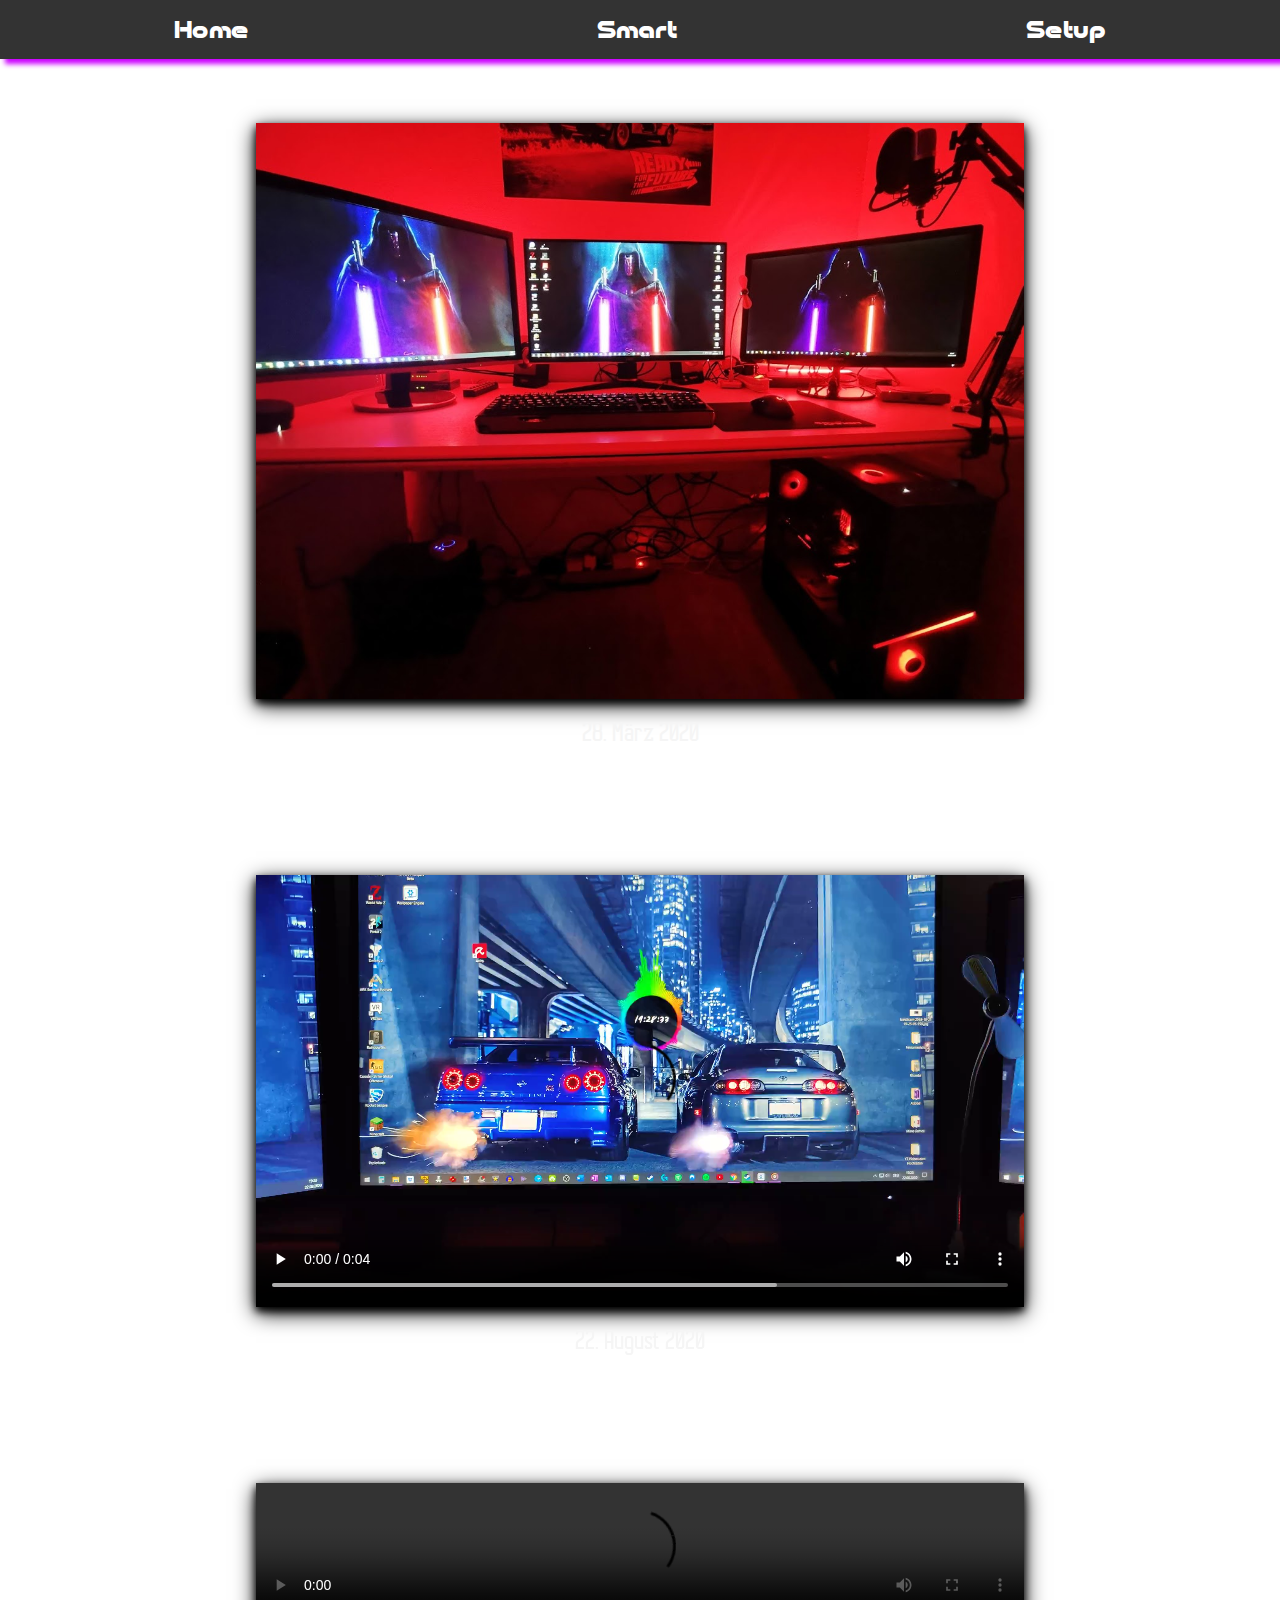
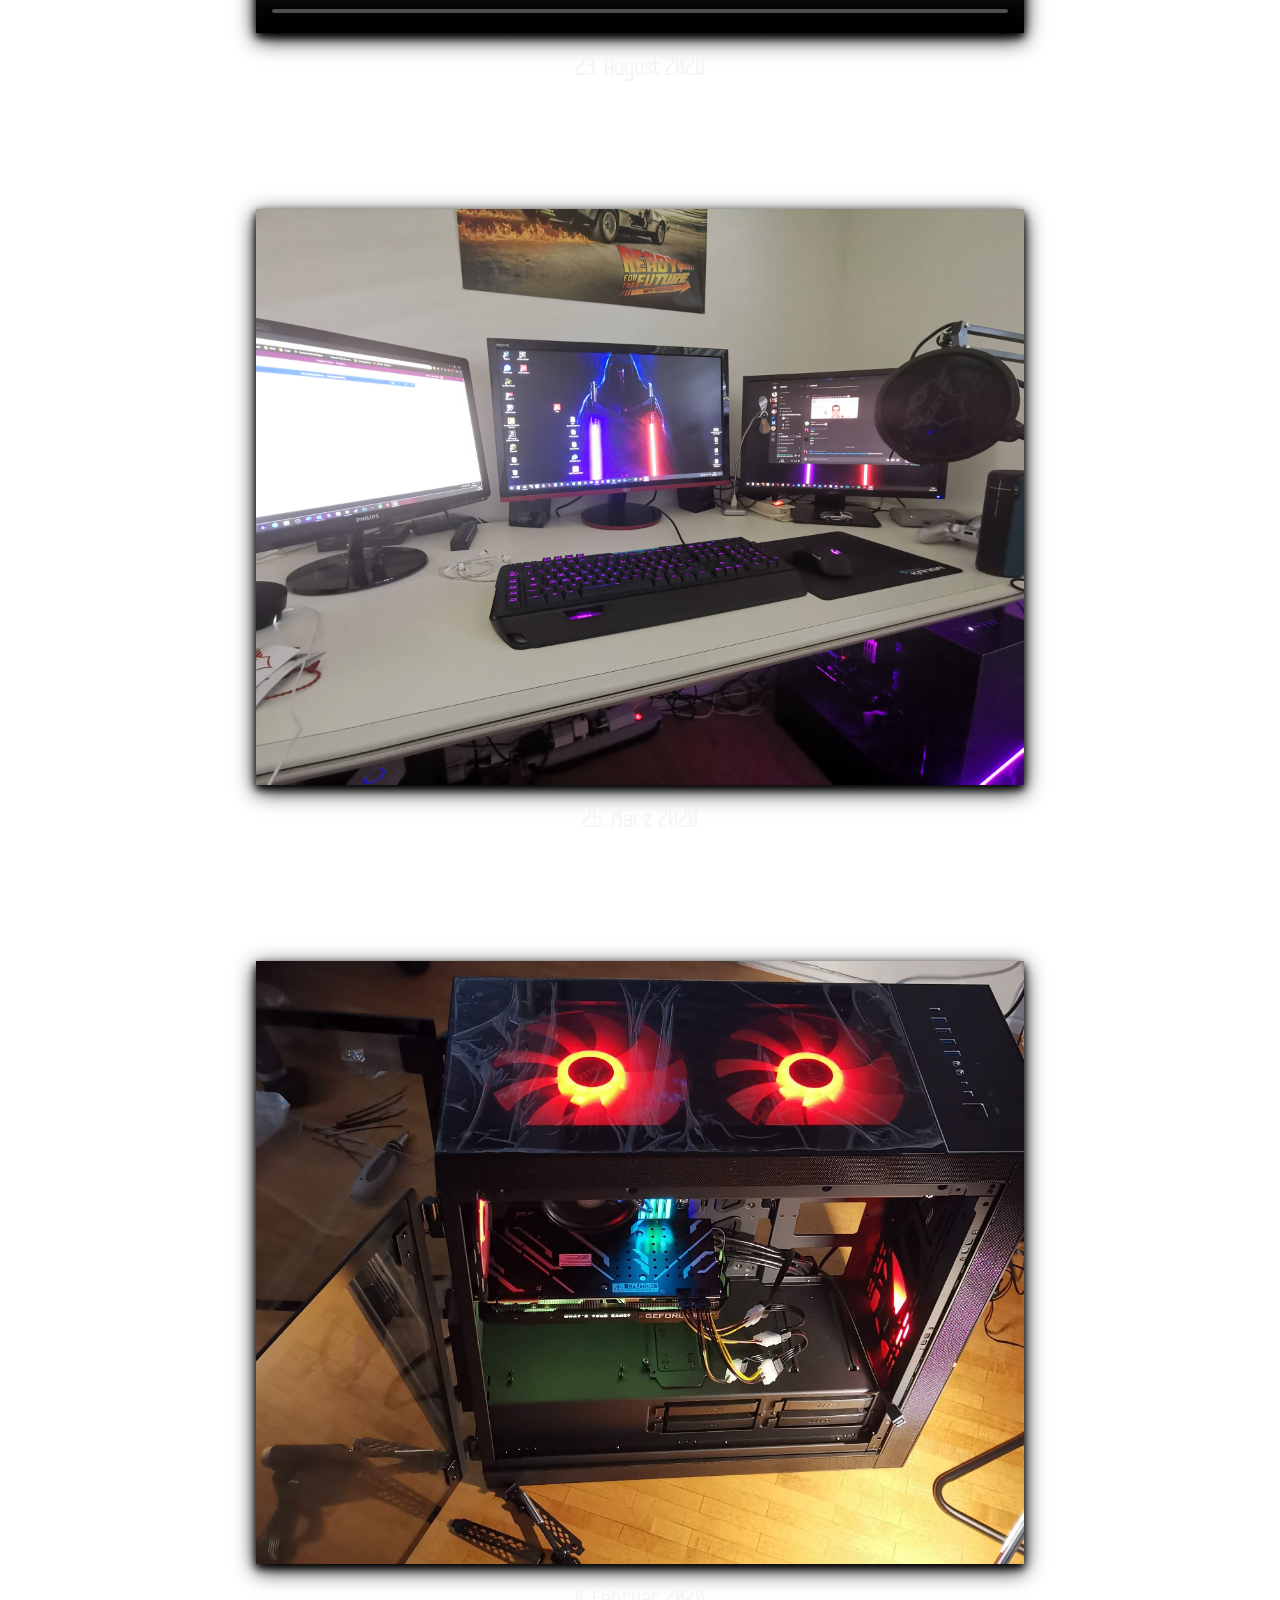
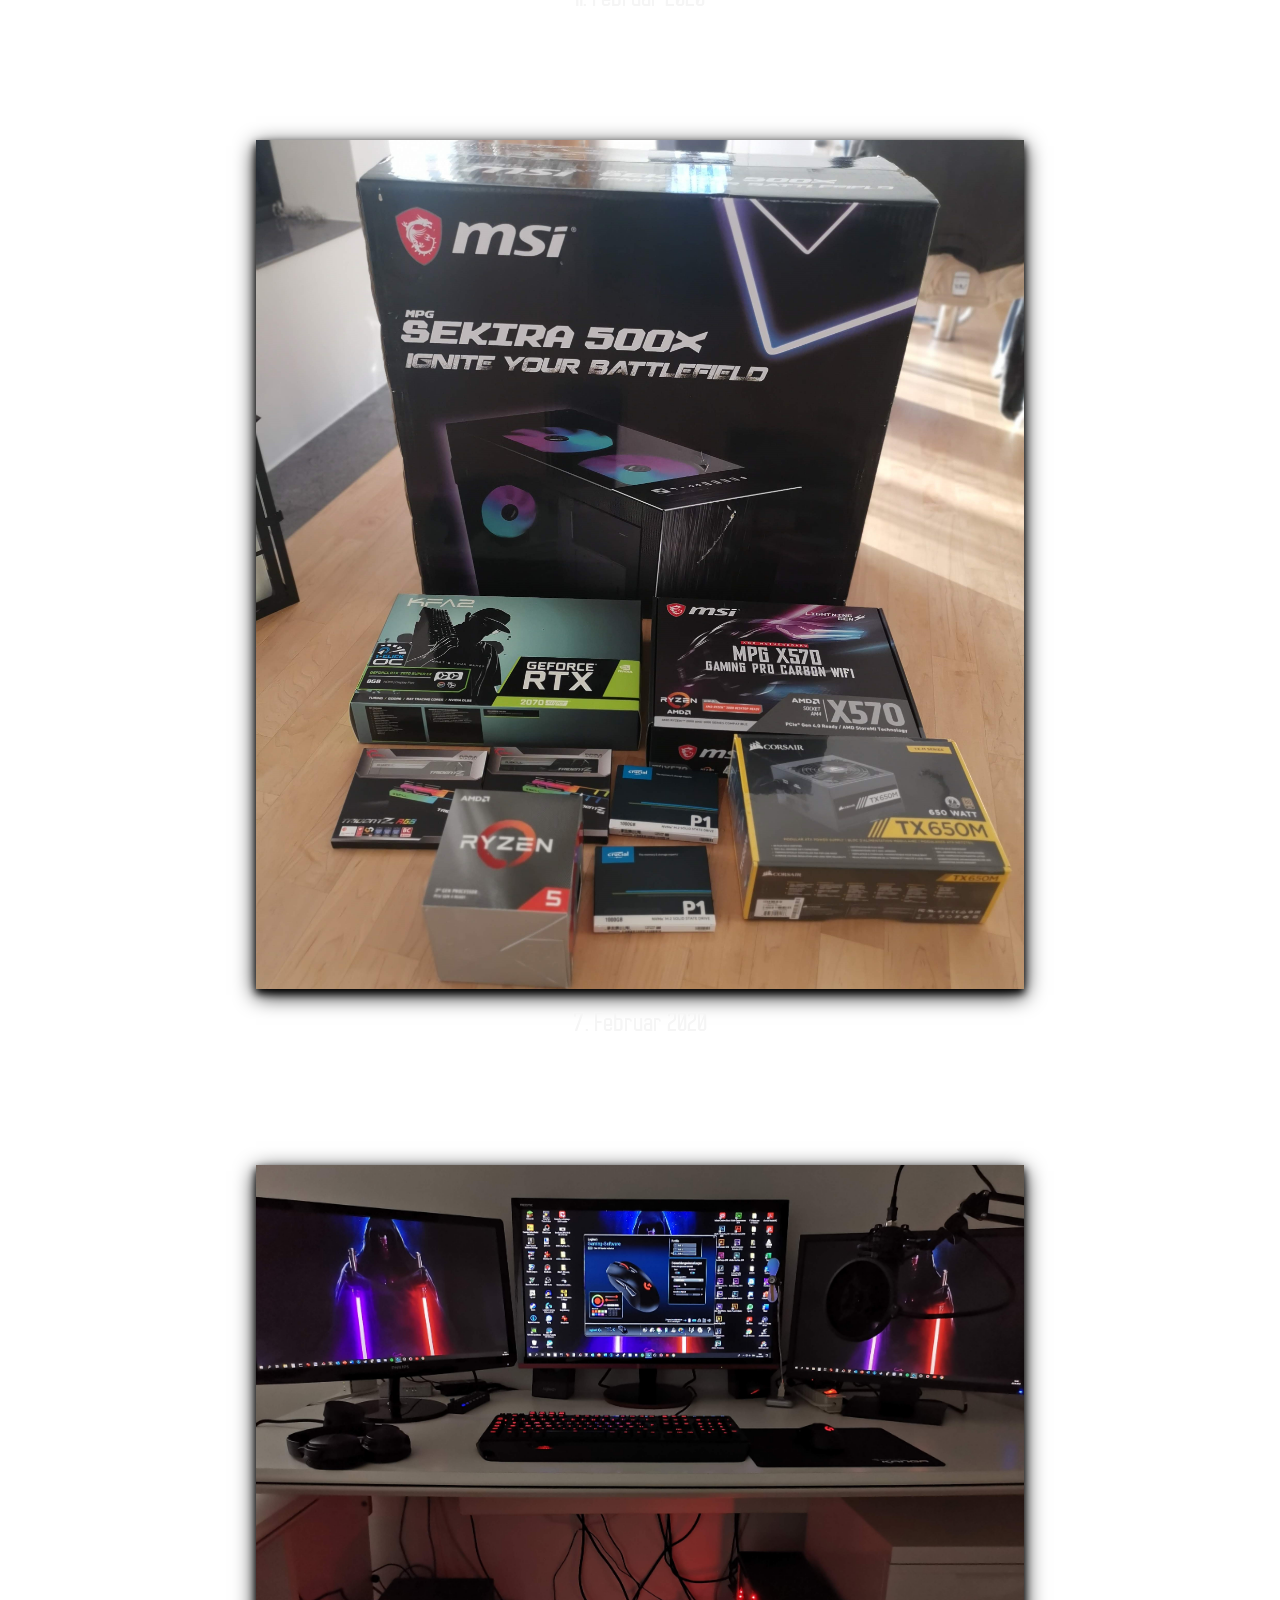
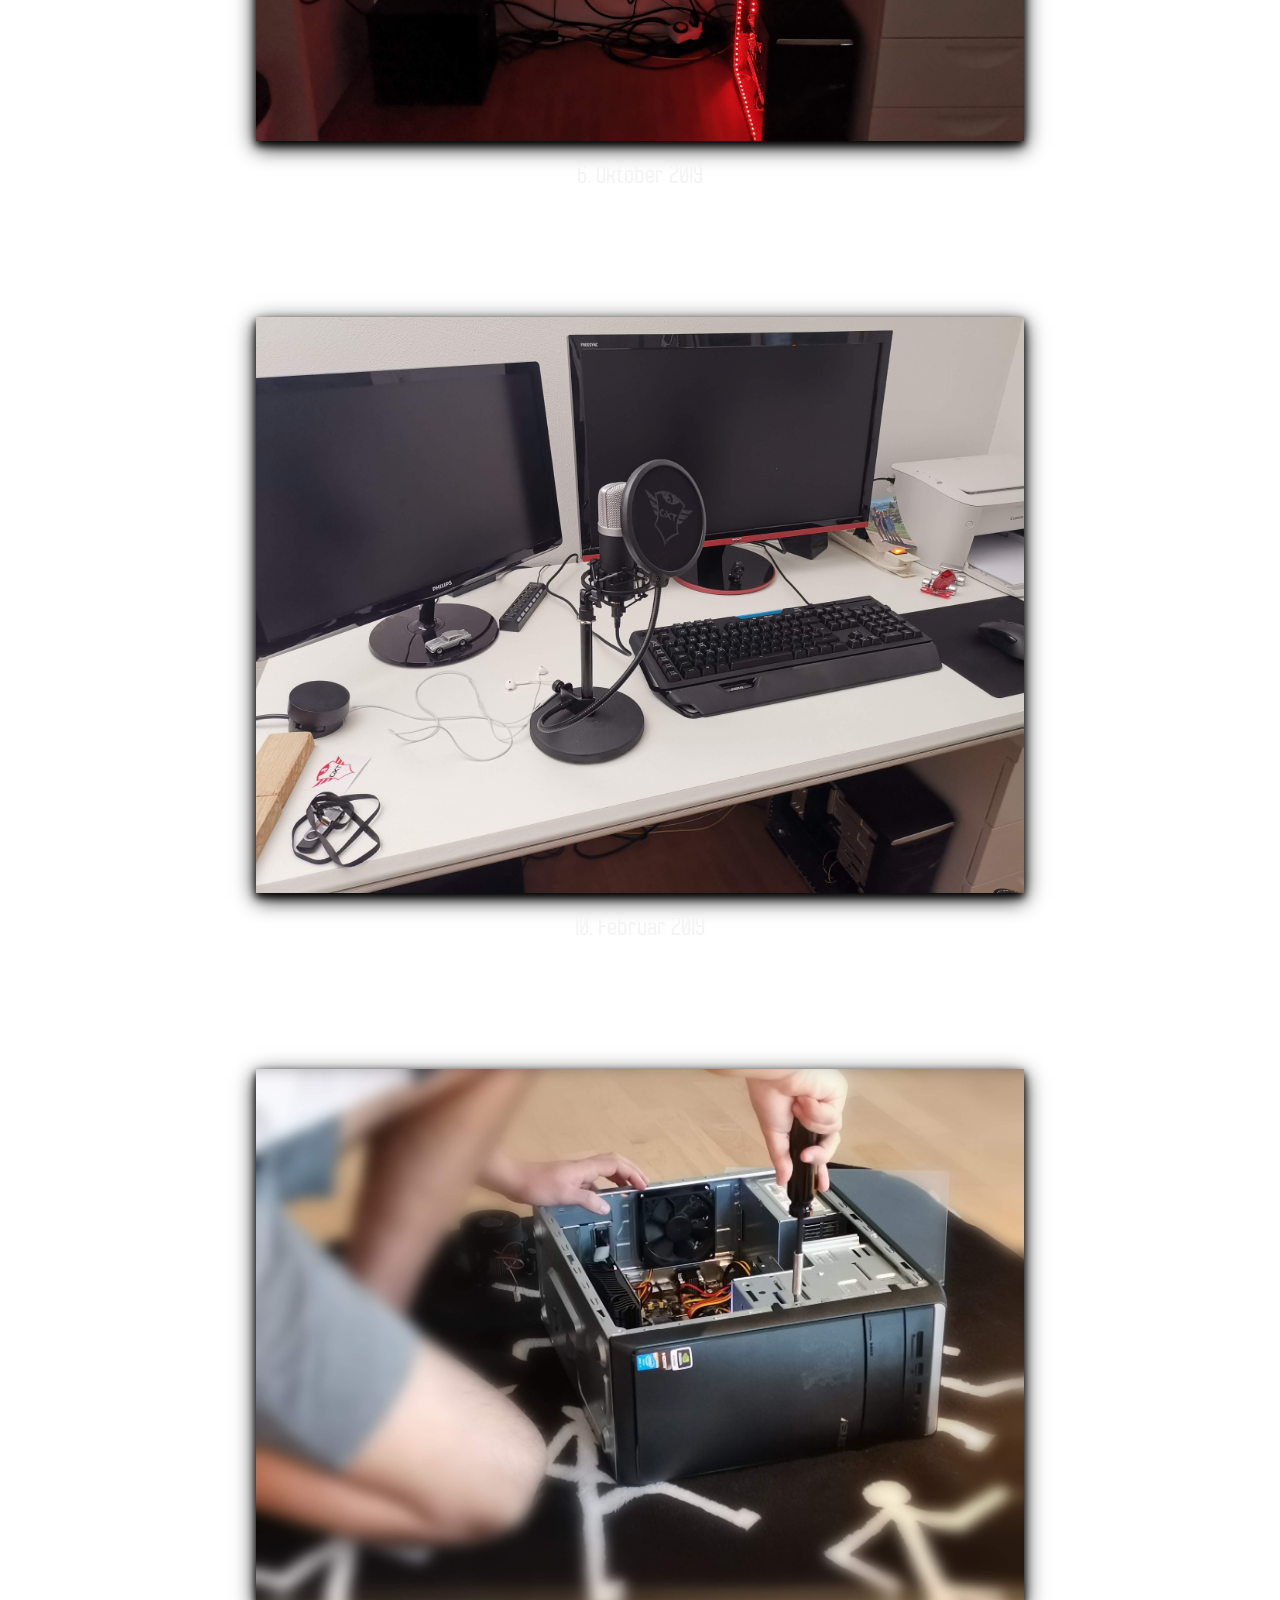
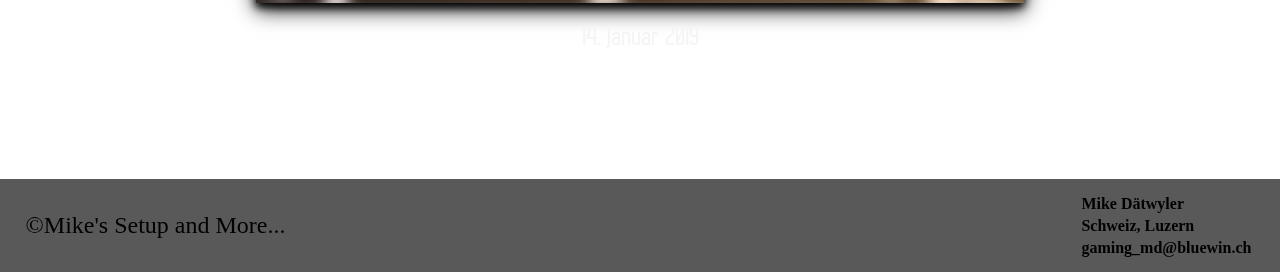
==== index.html @ cff2a79a "home to index" ====
<!DOCTYPE html>
<html lang="de">

<head>
    <meta charset="UTF-8">
    <meta name="viewport" content="width=device-width, initial-scale=1.0">
    <title>Home</title>
    <link rel="stylesheet" type="text/css" href="css/style.css">
    <link rel="stylesheet" type="text/css" href="css/nav.css">
    <link rel="apple-touch-icon" sizes="57x57" href="images/icon/apple-icon-57x57.png">
    <link rel="apple-touch-icon" sizes="60x60" href="images/icon/apple-icon-60x60.png">
    <link rel="apple-touch-icon" sizes="72x72" href="images/icon/apple-icon-72x72.png">
    <link rel="apple-touch-icon" sizes="76x76" href="images/icon/apple-icon-76x76.png">
    <link rel="apple-touch-icon" sizes="114x114" href="images/icon/apple-icon-114x114.png">
    <link rel="apple-touch-icon" sizes="120x120" href="images/icon/apple-icon-120x120.png">
    <link rel="apple-touch-icon" sizes="144x144" href="images/icon/apple-icon-144x144.png">
    <link rel="apple-touch-icon" sizes="152x152" href="images/icon/apple-icon-152x152.png">
    <link rel="apple-touch-icon" sizes="180x180" href="images/icon/apple-icon-180x180.png">
    <link rel="icon" type="image/png" sizes="192x192" href="images/icon/android-icon-192x192.png">
    <link rel="icon" type="image/png" sizes="32x32" href="images/icon/favicon-32x32.png">
    <link rel="icon" type="image/png" sizes="96x96" href="images/icon/favicon-96x96.png">
    <link rel="icon" type="image/png" sizes="16x16" href="images/icon/favicon-16x16.png">
    <link rel="manifest" href="images/icon/manifest.json">
    <meta name="msapplication-TileColor" content="#ffffff">
    <meta name="msapplication-TileImage" content="images/icon/ms-icon-144x144.png">
    <meta name="theme-color" content="#ffffff">
</head>

<body>


    <!-- Navbar -->

    <div class="navbar">
        <a class="navbar_title" href="home.html">Home</a>
        <a class="navbar_title" href="sites/smart.html">Smart</a>
        <div class="dropdown">
            <button class="dropbtn">Setup
                <i class="fa fa-caret-down"></i>
            </button>
            <div class="dropdown-content">
                <div class="row_navbar">
                    <div class="column_navbar">
                        <h3 class="megamenu_subtitle">Computer</h3>
                        <a href="https://www.digitec.ch/de/s1/product/msi-mpg-sekira-500x-midi-tower-pc-gehaeuse-11534136"
                            target="_blank">
                            Gehäuse
                        </a>
                        <a href="https://www.digitec.ch/de/s1/product/msi-mpg-x570-gaming-pro-carbon-wifi-am4-amd-x570-atx-mainboard-11166996"
                            target="_blank">
                            Motherboard
                        </a>
                        <a href="https://www.digitec.ch/de/s1/product/amd-ryzen-5-3600x-am4-380ghz-6-core-prozessor-11156648"
                            target="_blank">
                            Prozessor
                        </a>
                        <a href="https://www.digitec.ch/de/s1/product/gskill-trident-z-rgb-2x-8gb-ddr4-3200-dimm-288-ram-6134907"
                            target="_blank">
                            RAM
                        </a>
                        <a href="https://www.digitec.ch/de/s1/product/kfa2-geforce-rtx-2070-super-ex-oc-8gb-grafikkarte-11427214"
                            target="_blank">
                            Grafikkarte
                        </a>
                        <a href="https://www.digitec.ch/de/s1/product/crucial-p1-1000gb-m2-2280-ssd-10305070"
                            target="_blank">
                            SSD
                        </a>
                        <a href="https://www.digitec.ch/de/s1/product/corsair-tx650m-650w-pc-netzteil-6145691"
                            target="_blank">
                            Netzteil
                        </a>
                    </div>
                    <div class="column_navbar">
                        <h3 class="megamenu_subtitle">Peripherie</h3>
                        <a href="https://www.digitec.ch/de/s1/product/aoc-q27g2ubk-27-2560-x-1440-pixels-monitor-12513103"
                            target="_blank">Monitor
                            (Mitte)</a>
                        <a href="https://www.digitec.ch/de/s1/product/aoc-g2778vq-27-1920-x-1080-pixels-monitor-5873308?gclid=Cj0KCQiAwMP9BRCzARIsAPWTJ_Hq-2yeHTLbQakH5nQcRIB7OagwQ5jQ_6Oa2H5q-KoRY55KPmJhr9MaAndGEALw_wcB&gclsrc=aw.ds"
                            target="_blank">Monitor
                            (Links)</a>
                        <a href="https://www.philips.de/c-p/247E6LDAD_00/lcd-monitor" target="_blank">Monitor
                            (Rechts)</a>
                        <a href="https://www.digitec.ch/de/s1/product/logitech-g703-lightspeed-kabel-kabellos-maus-11220231"
                            target="_blank">Maus</a>
                        <a href="https://www.digitec.ch/de/s1/product/logitech-g-g910-orion-spectrum-ch-kabel-tastatur-5817270"
                            target="_blank">Tastatur</a>
                        <a href="https://www.digitec.ch/de/s1/product/roccat-kanga-mid-choice-cloth-m-mausmatte-5680339"
                            target="_blank">Mousepad</a>
                        <a href="https://www.digitec.ch/de/s1/product/logitech-z533-pc-lautsprecher-5314769?supplier=4867603"
                            target="_blank">Lautsprecher</a>
                        <a href="https://www.interdiscount.ch/de/computer-gaming/drucker-scanner/laserdrucker--c531000/canon-i-sensys-lbp6030--p0000900298"
                            target="_blank">Drucker</a>
                        <a href="https://www.digitec.ch/de/s1/product/trust-gxt-252-emita-studio-podcasting-mikrofon-6374408?tagIds=591-543-988"
                            target="_blank">Mikrofon</a>
                        <a href="https://www.digitec.ch/de/s1/product/trust-gxt-253-emita-streaming-mikrofonarm-mikrofonstativ-10160428"
                            target="_blank">Mikrofon
                            Halterung</a>
                    </div>
                    <div class="column_navbar">
                        <h3 class="megamenu_subtitle" target="_blank">Play Station</h3>
                        <a href="https://www.digitec.ch/de/s1/product/sony-playstation-5-de-fr-it-en-spielkonsole-12664145"
                            target="_blank">Play
                            Station 5</a>
                        <a href="https://www.digitec.ch/de/s1/product/sony-dualsense-ladestation-ps5-ps5-digital-edition-gaming-zubehoer-13427633?supplier=3864939"
                            target="_blank">Controller
                            Ladestation</a>
                        <a href="https://www.digitec.ch/de/s1/product/sony-medienfernbedienung-ps5-ps5-digital-edition-gaming-zubehoer-13427558"
                            target="_blank">Fernbedienung</a>
                        <a href="https://www.digitec.ch/de/s1/product/sony-playstation-4-slim-500gb-de-fr-it-en-spielkonsole-5895212"
                            target="_blank">Play
                            Station 4</a>
                        <a href="https://www.digitec.ch/de/s1/product/seagate-game-drive-for-ps4-2tb-externe-festplatte-6364911?supplier=4702668"
                            target="_blank">Externe
                            SSD (PS4)</a>
                        <a href="https://www.playstation.com/de-ch/explore/ps3/" target="_blank">Play Station
                            3</a>
                        <a href="https://www.melectronics.ch/de/p/785440400000/sony-playstation-classic"
                            target="_blank">Play Station Classic</a>
                        <a href="https://www.digitec.ch/de/s1/product/samsung-qe43q60t-43-4k-qled-2020-tv-12746157"
                            target="_blank">Fernseher</a>
                        <a href="https://www.digitec.ch/de/s1/product/samsung-hw-r450-200w-soundbar-10986840"
                            target="_blank">Soundbar</a>
                    </div>
                </div>
            </div>
        </div>
    </div>



    <!-- Videos & Bilder -->

    <div>

        <img class="home_pic" src="images/home/setup_red.jpg" alt="My Setup in red">
        <p class="home_text">28. März 2020</p>

        <video class="home_clip" controls>
            <source src="videos/home/wallpaper_cars.mp4" type="video/mp4"></video>
        <p class="home_text">22. August 2020</p>

        <video class="home_clip" controls>
            <source src="videos/home/wallpaper_delorean.mp4" type="video/mp4"></video>
        <p class="home_text">23. August 2020</p>

        <img class="home_pic" src="images/home/setup_purple.jpg" alt="My Setup in purple">
        <p class="home_text">25. März 2020</p>

        <img class="home_pic" src="images/home/building_new_pc.jpg" alt="Building new PC">
        <p class="home_text">11. Februar 2020</p>

        <img class="home_pic" src="images/home/pc_components.jpg" alt="My PC Components">
        <p class="home_text">7. Februar 2020</p>

        <img class="home_pic" src="images/home/setup_old.jpg" alt="My old Setup">
        <p class="home_text">6. Oktober 2019</p>

        <img class="home_pic" src="images/home/setup_ancient.jpg" alt="My ancient Setup">
        <p class="home_text">10. Februar 2019</p>

        <img class="home_pic" src="images/home/building_old_pc.jpg" alt="Building old PC">
        <p class="home_text">14. Januar 2019</p>

    </div>



    <!-- Footer -->

    <footer>

        <p class="leftfooter">&copy;Mike's Setup and More...</p>

        <table class="tbfooter">

            <tr>
                <td>Mike Dätwyler</td>
            </tr>
            <tr>
                <td>Schweiz, Luzern</td>
            </tr>
            <tr>
                <td>gaming_md@bluewin.ch</td>
            </tr>
        </table>


    </footer>





</body>
---- css/style.css ----
body {
    background: url(https://i.pinimg.com/originals/86/ab/66/86ab66de9449a62a4357ff4a9affec5b.jpg) no-repeat center center fixed;
    -webkit-background-size: cover;
    -moz-background-size: cover;
    -o-background-size: cover;
    background-size: cover;
}

/* Font */

@font-face {
    font-family: "navbartitle";
    src: url(../font/MinalisDemoBold-4meB.ttf);
}

@font-face {
    font-family: "megamenu";
    src: url(../font/Autobusbold-1ynL.ttf);
}

/* Home */

.home_pic {
    width: 60%;
    height: auto;
    display: flex;
    justify-content: space-between;
    margin: auto;
    margin-top: 5%;
    float: initial;
    box-shadow: 0 4px 8px 0 black, 0 6px 20px 0 black;
}

.home_clip {
    width: 60%;
    height: auto;
    display: flex;
    justify-content: space-between;
    margin: auto;
    margin-top: 5%;
    float: initial;
    box-shadow: 0 4px 8px 0 black, 0 6px 20px 0 black;
}

.home_text {
    text-align: center;
    color: whitesmoke;
    font-family: megamenu;
    font-size: x-large;
    margin-bottom: 10%;
}

@media screen and (max-width: 600px) {
    .home_text {
        font-size: large;
    }
}

/* Smart Home */

.smart_title_pic {
    width: 100%;
    max-width: 1500px;
    height: auto;
    display: flex;
    margin: auto;
    margin-top: 5%;
    margin-bottom: 7%;
}

.row_smart {
    display: flex;
    justify-content: center;
}

.smart_pic {
    width: 70%;
    margin: auto;
    margin-bottom: 7.5%;
    display: block;
    box-shadow: 0 8px 16px 0 rgba(0, 0, 0, 0.5);
}

.smart_pic:hover {
    box-shadow: 0 12px 16px 0 black, 0 16px 24px 0 black;
}

@media screen and (max-width: 800px) {
    .row_smart {
        display: inline-block;
        justify-content: center;
        margin-bottom: -5px;
    }
    .smart_pic {
        margin: 5% auto;
        width: 60%;
        margin-top: 5px;
    }
    .smart_title_pic {
        margin-bottom: 10%;
    }
}

/* Footer */

footer {
    float: none;
    background-color: #595959;
    display: flex;
    align-items: center;
    justify-content: space-between;
    align-content: center;
    margin-top: 100px;
}

.tbfooter, .leftfooter {
    margin-left: 2%;
    margin-right: 2%;
    margin-top: 1%;
    margin-bottom: 1%;
}

.tbfooter {
    font-weight: 900;
}

.leftfooter {
    font-size: 150%;
}

@media screen and (max-width: 600px) {
    footer {
        justify-content: space-around;
        margin-top: 50px;
    }
    .leftfooter {
        order: 2;
        margin-top: 10%;
    }
    .tbfooter {
        order: 1;
        margin-top: 5%;
    }
    footer {
        flex-direction: column;
        text-align: center;
    }
}
---- css/nav.css ----
* {
    box-sizing: border-box;
}

body {
    margin: 0;
}



.megamenu_subtitle {
    font-family: navbartitle;
    font-size: x-large;
}

.navbar {
    overflow: hidden;
    background-color: #333;
    justify-content: space-around;
    display: flex;
    box-shadow: 5px 5px 5px  #CC00FF;
    
    font-family: navbartitle;
    font-size: 24p;
}

.navbar a {
    float: left;
    
    color: white;
    text-align: center;
    padding: 14px 16px;
    text-decoration: none;
}

.column_navbar a{
    font-size: 16px;
}

.navbar_title{
    font-family: navbartitle;
    font-size: x-large;
}

.dropdown {
    float: left;
    overflow: hidden;
    font-family: navbartitle;
    font-size: x-large;
}

.dropdown .dropbtn {
    font-size: 16px;
    border: none;
    outline: none;
    color: white;
    padding: 14px 16px;
    background-color: inherit;
    font: inherit;
    margin: 0;
}

.navbar a:hover, .dropdown:hover .dropbtn {
    background-color: #9D00FF;
}

.dropdown-content {
    display: none;
    position: absolute;
    background-color: #f9f9f9;
    width: 100%;
    left: 0;
    box-shadow: 0px 8px 16px 0px rgba(0, 0, 0, 0.2);
    z-index: 1;
    border-top: 5px solid #9D00FF;
}

.dropdown:hover .dropdown-content {
    display: block;
}

.column_navbar {
    float: left;
    width: 33.33%;
    padding: 10px;
    background-color: whitesmoke;
    height: 625px;
    font-family: megamenu;
}

.column_navbar a {
    float: none;
    color: black;
    padding: 16px;
    text-decoration: none;
    display: block;
    text-align: left;
}

.column_navbar a:hover {
    background-color: #ddd;
}

.row_navbar:after {
    content: "";
    display: table;
    clear: both;
}


@media screen and (max-width: 600px) {
    .column_navbar {
        width: 100%;
        height: auto;
        text-align: center;
        padding: 0;
    }
    .megamenu_subtitle{
        text-align: center;
    }
    .column_navbar a{
        text-align: center;
        padding: 8;
    }
    .navbar_title, .dropdown{
        font-size: large;
    }
}
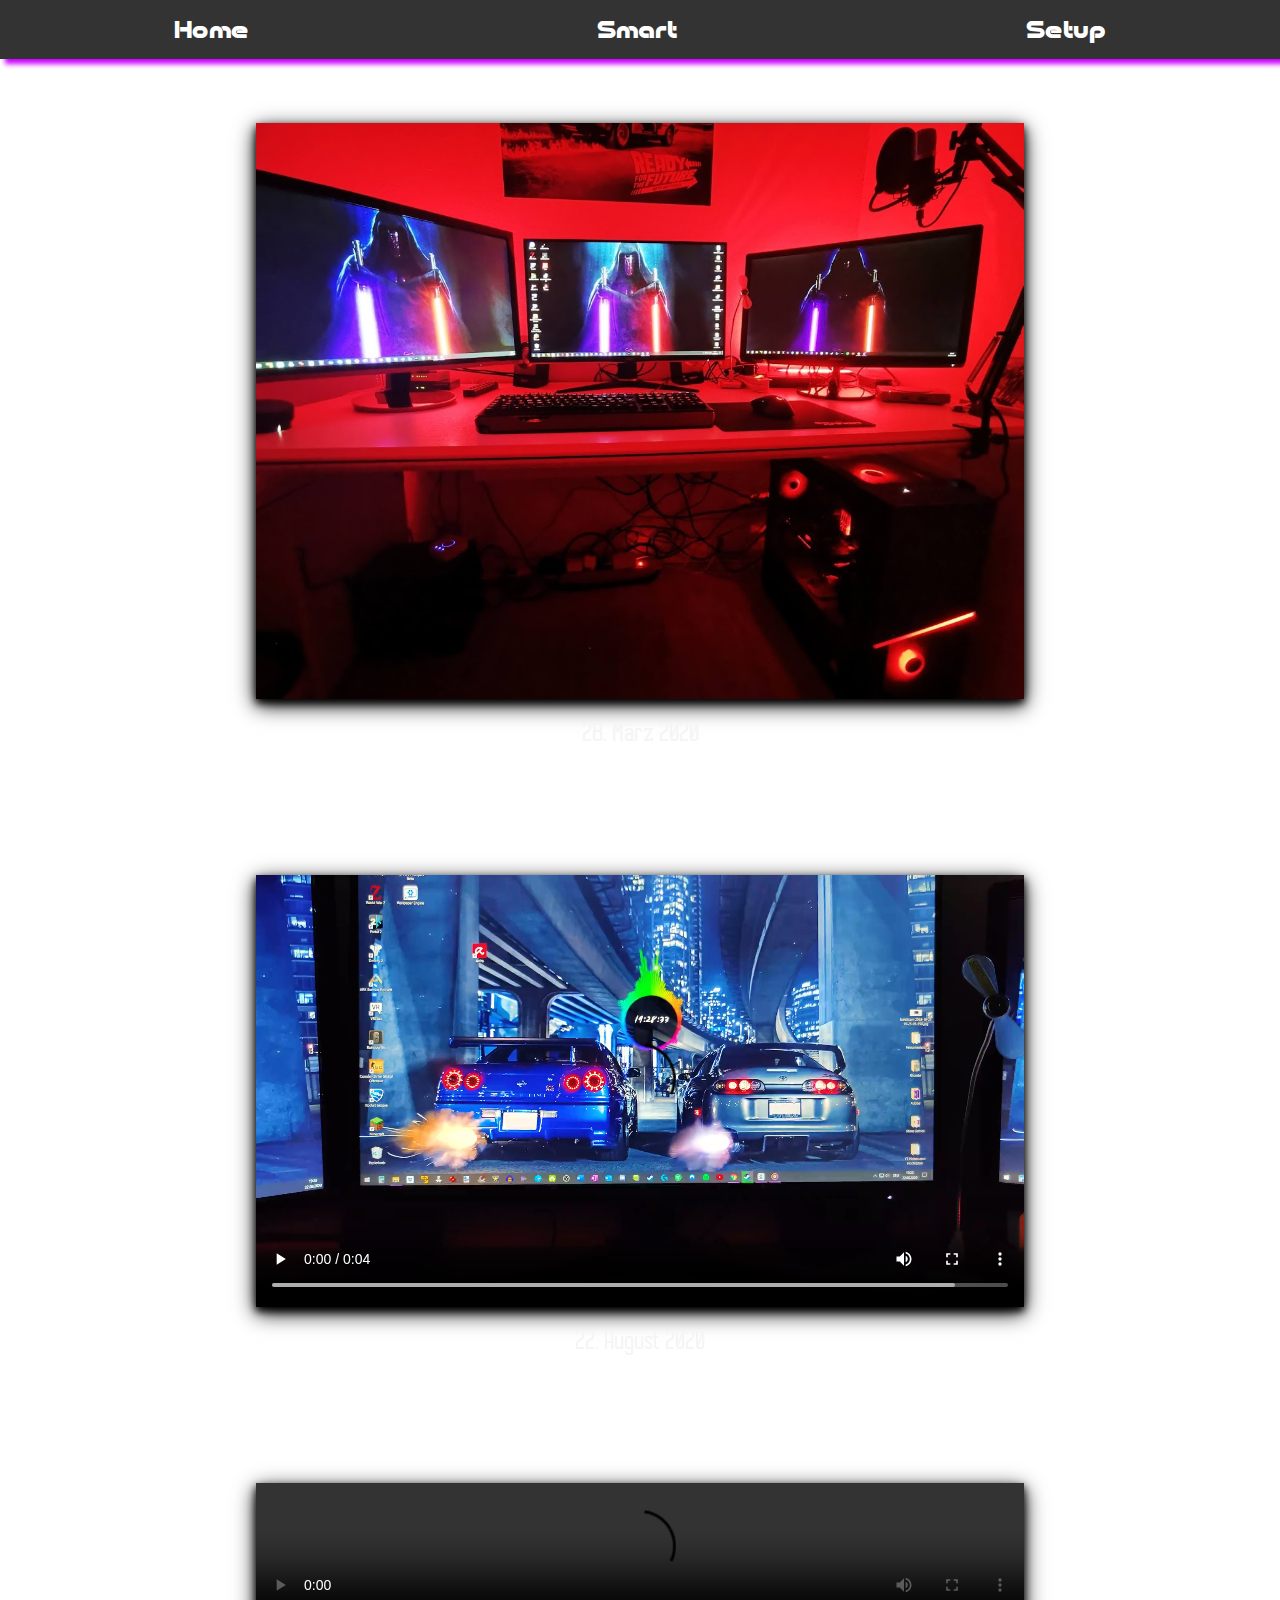
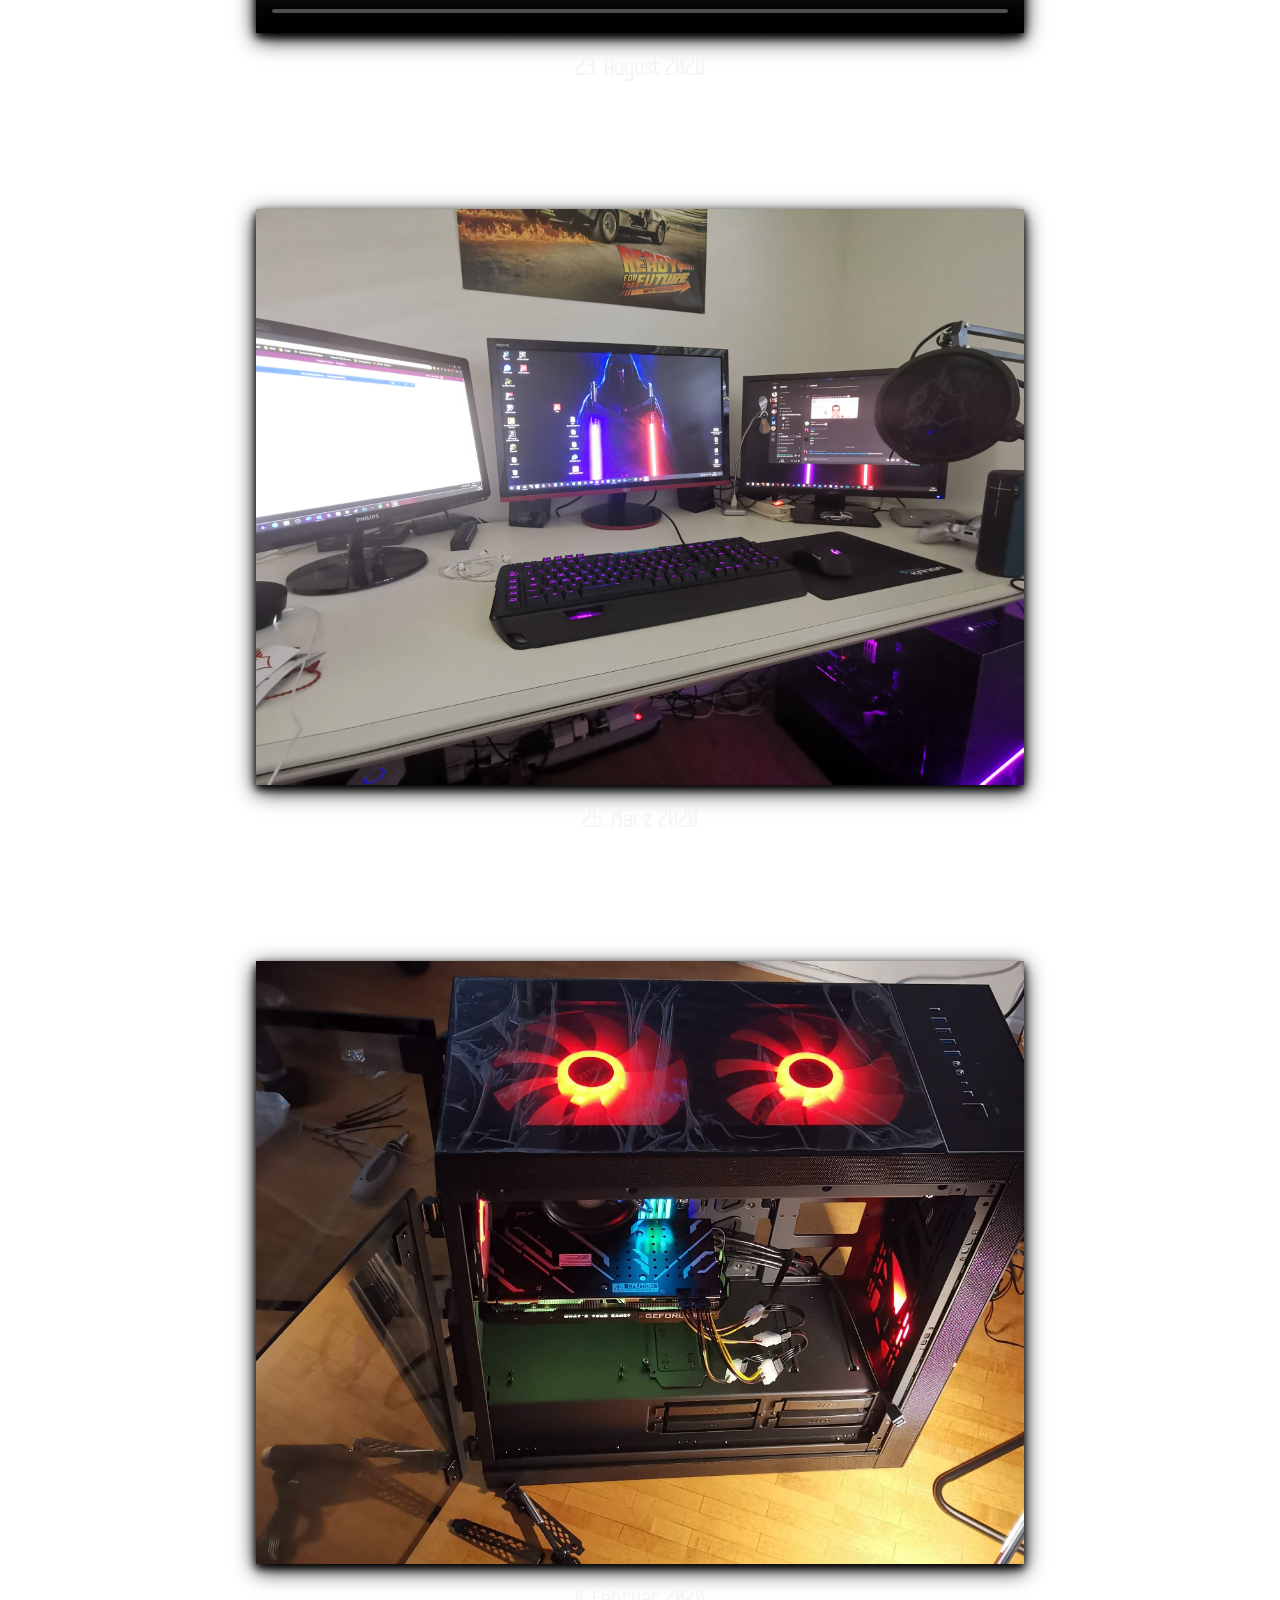
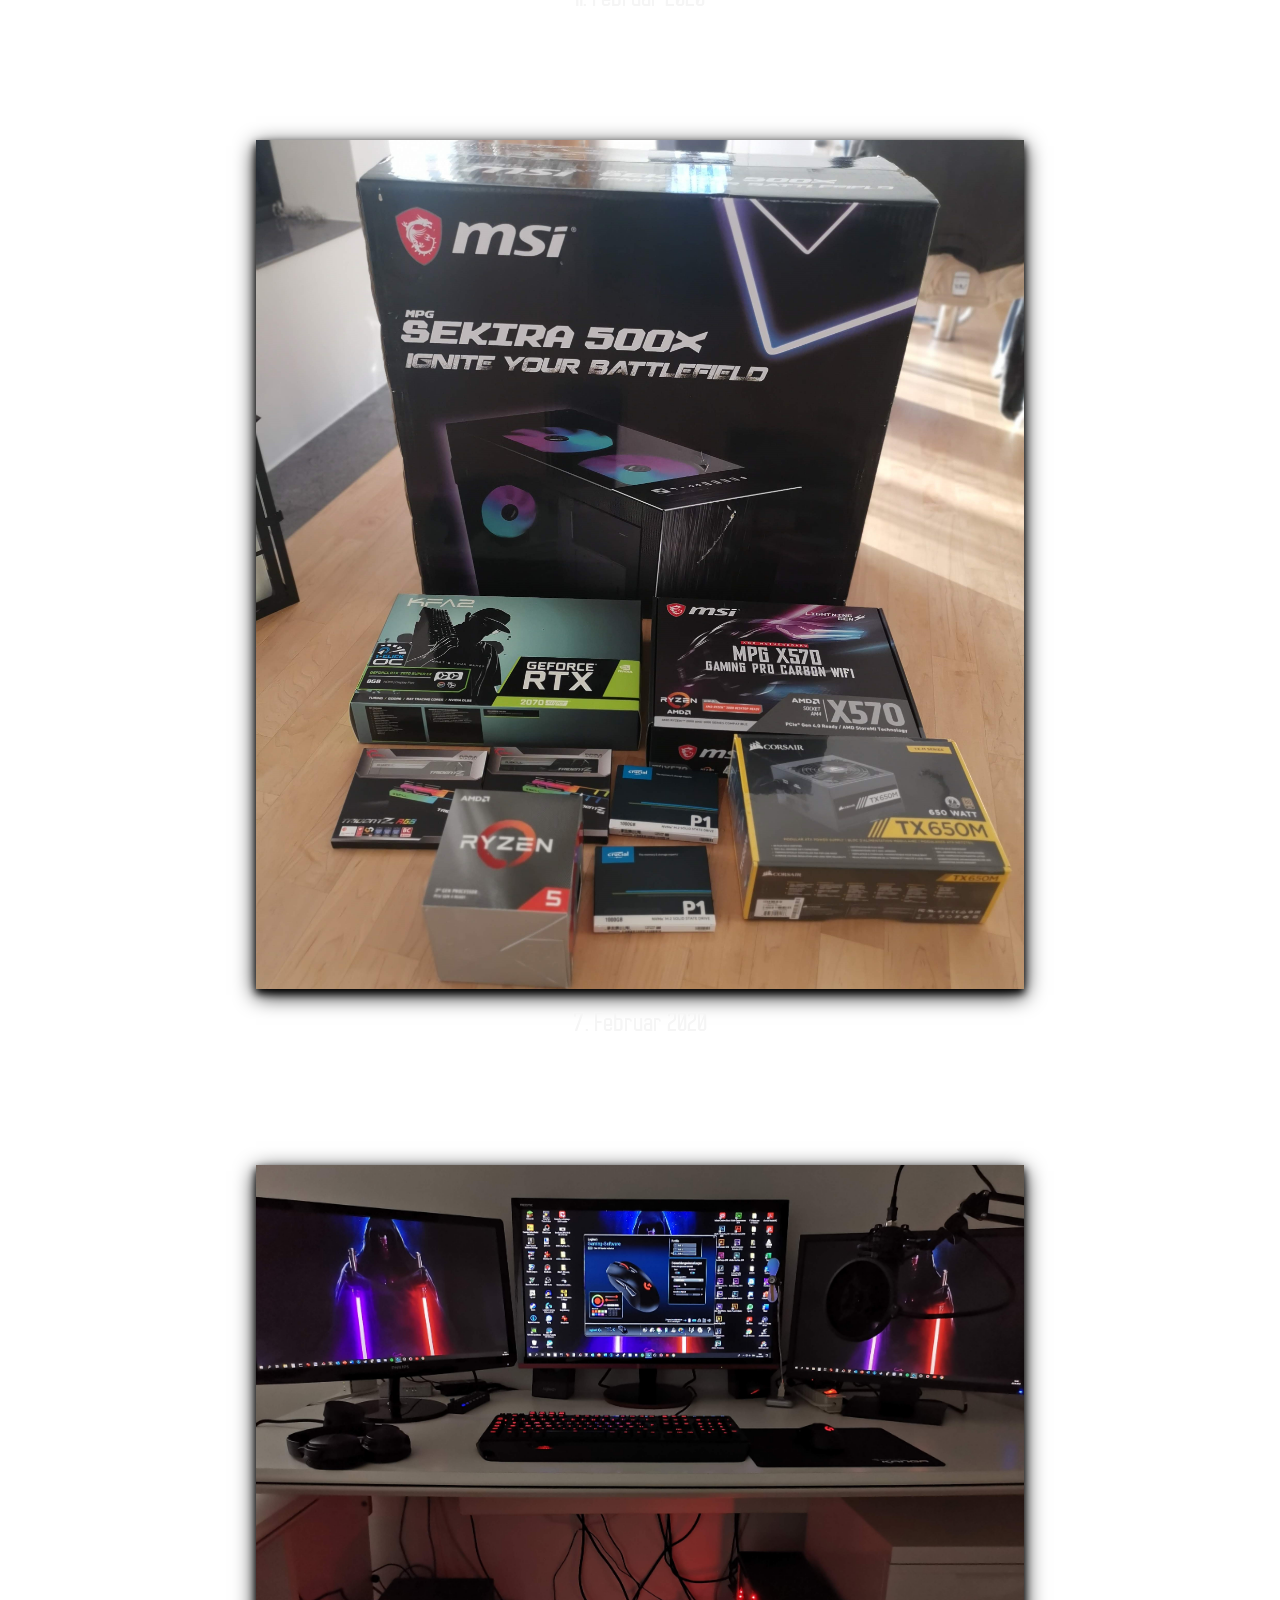
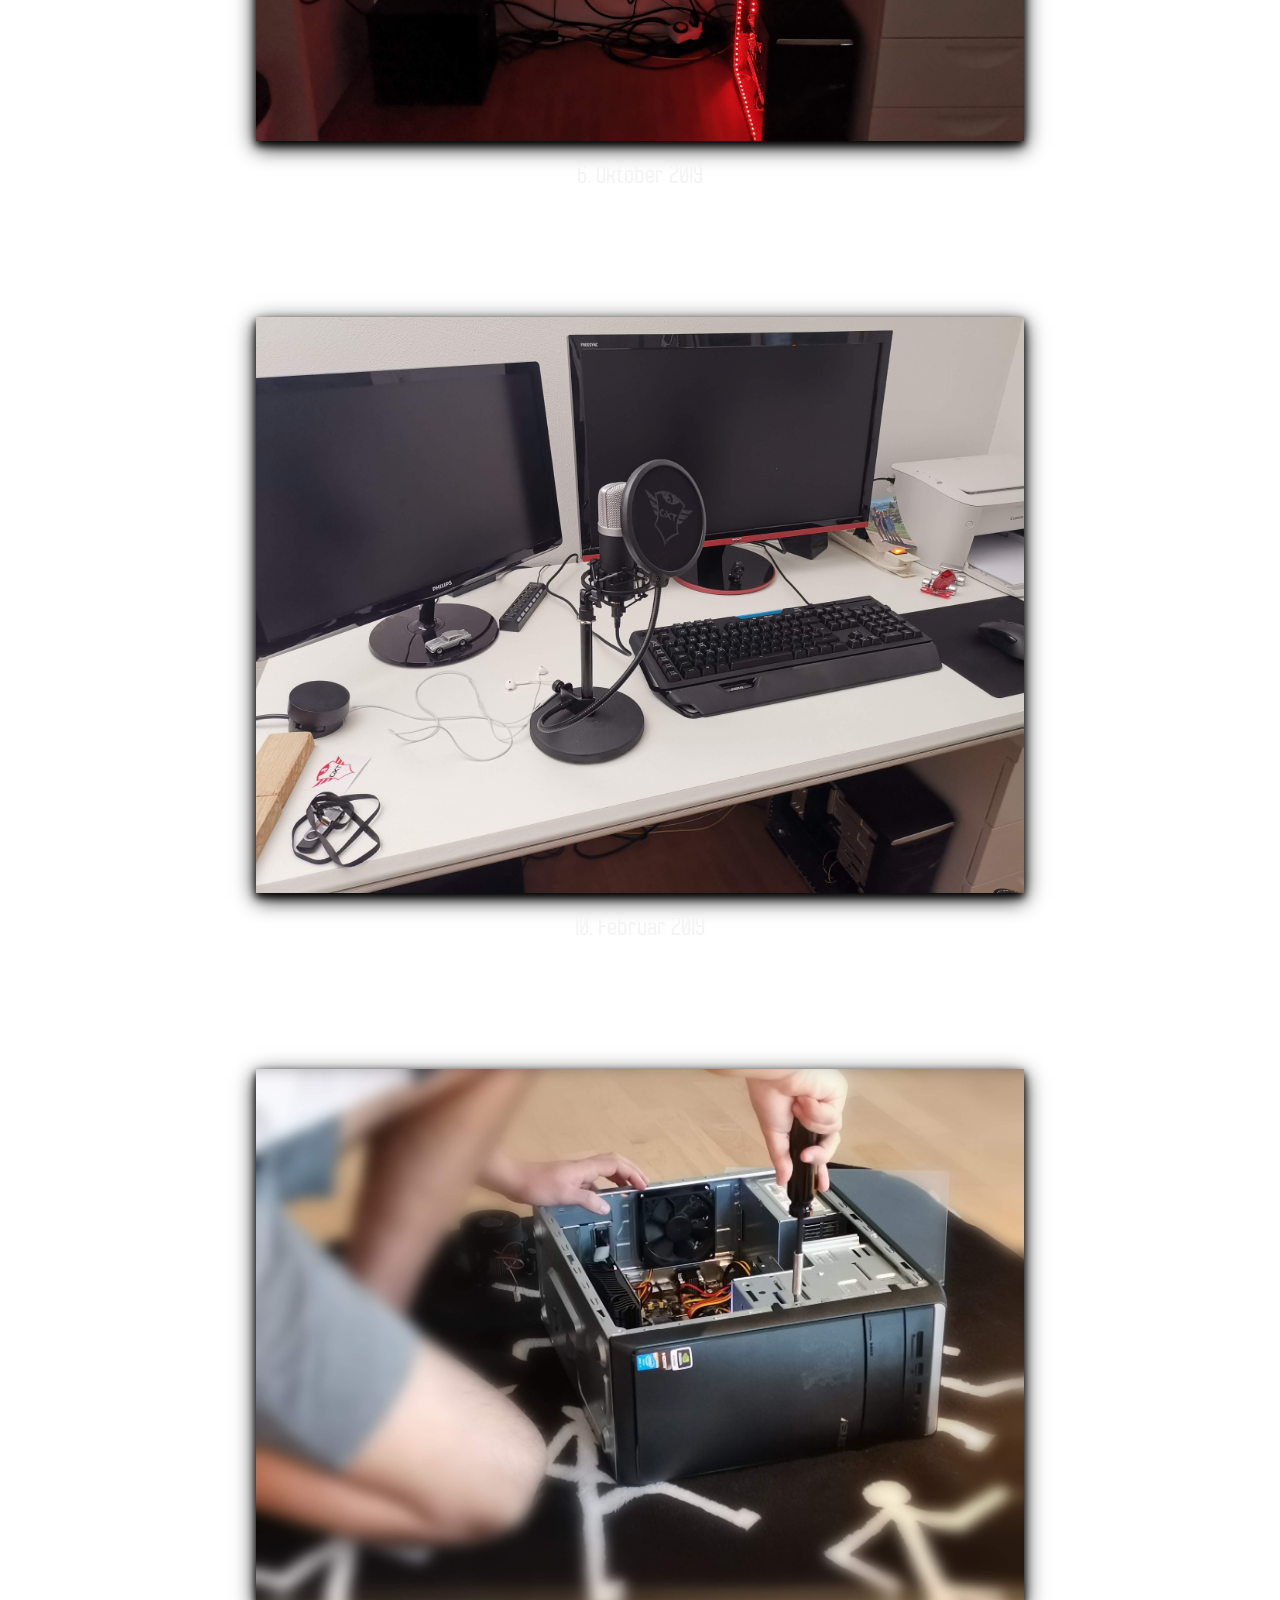
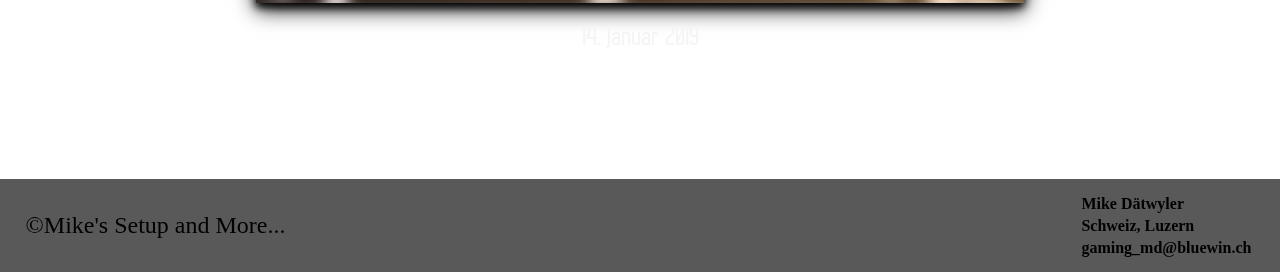
==== commit 8d434420: "home --> index" ====
--- a/index.html
+++ b/index.html
@@ -32,7 +32,7 @@
     <!-- Navbar -->
 
     <div class="navbar">
-        <a class="navbar_title" href="home.html">Home</a>
+        <a class="navbar_title" href="index.html">Home</a>
         <a class="navbar_title" href="sites/smart.html">Smart</a>
         <div class="dropdown">
             <button class="dropbtn">Setup
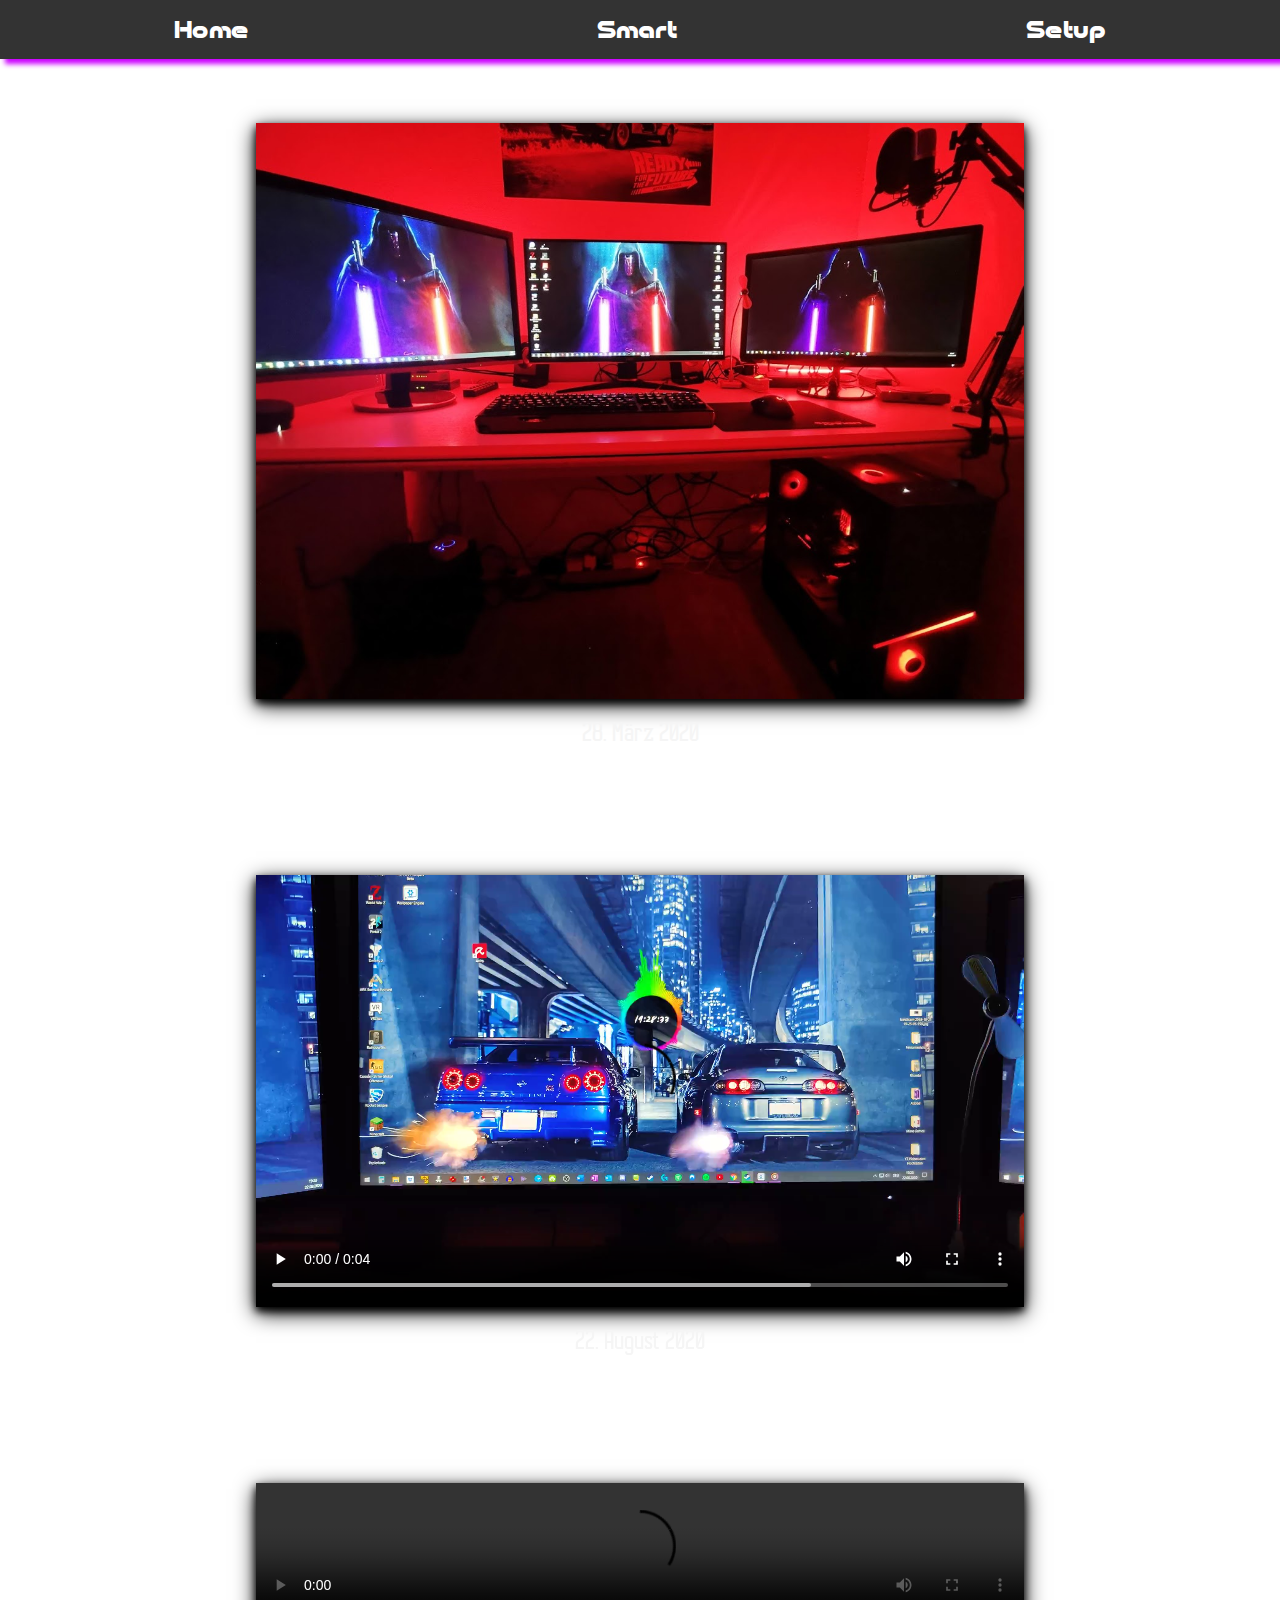
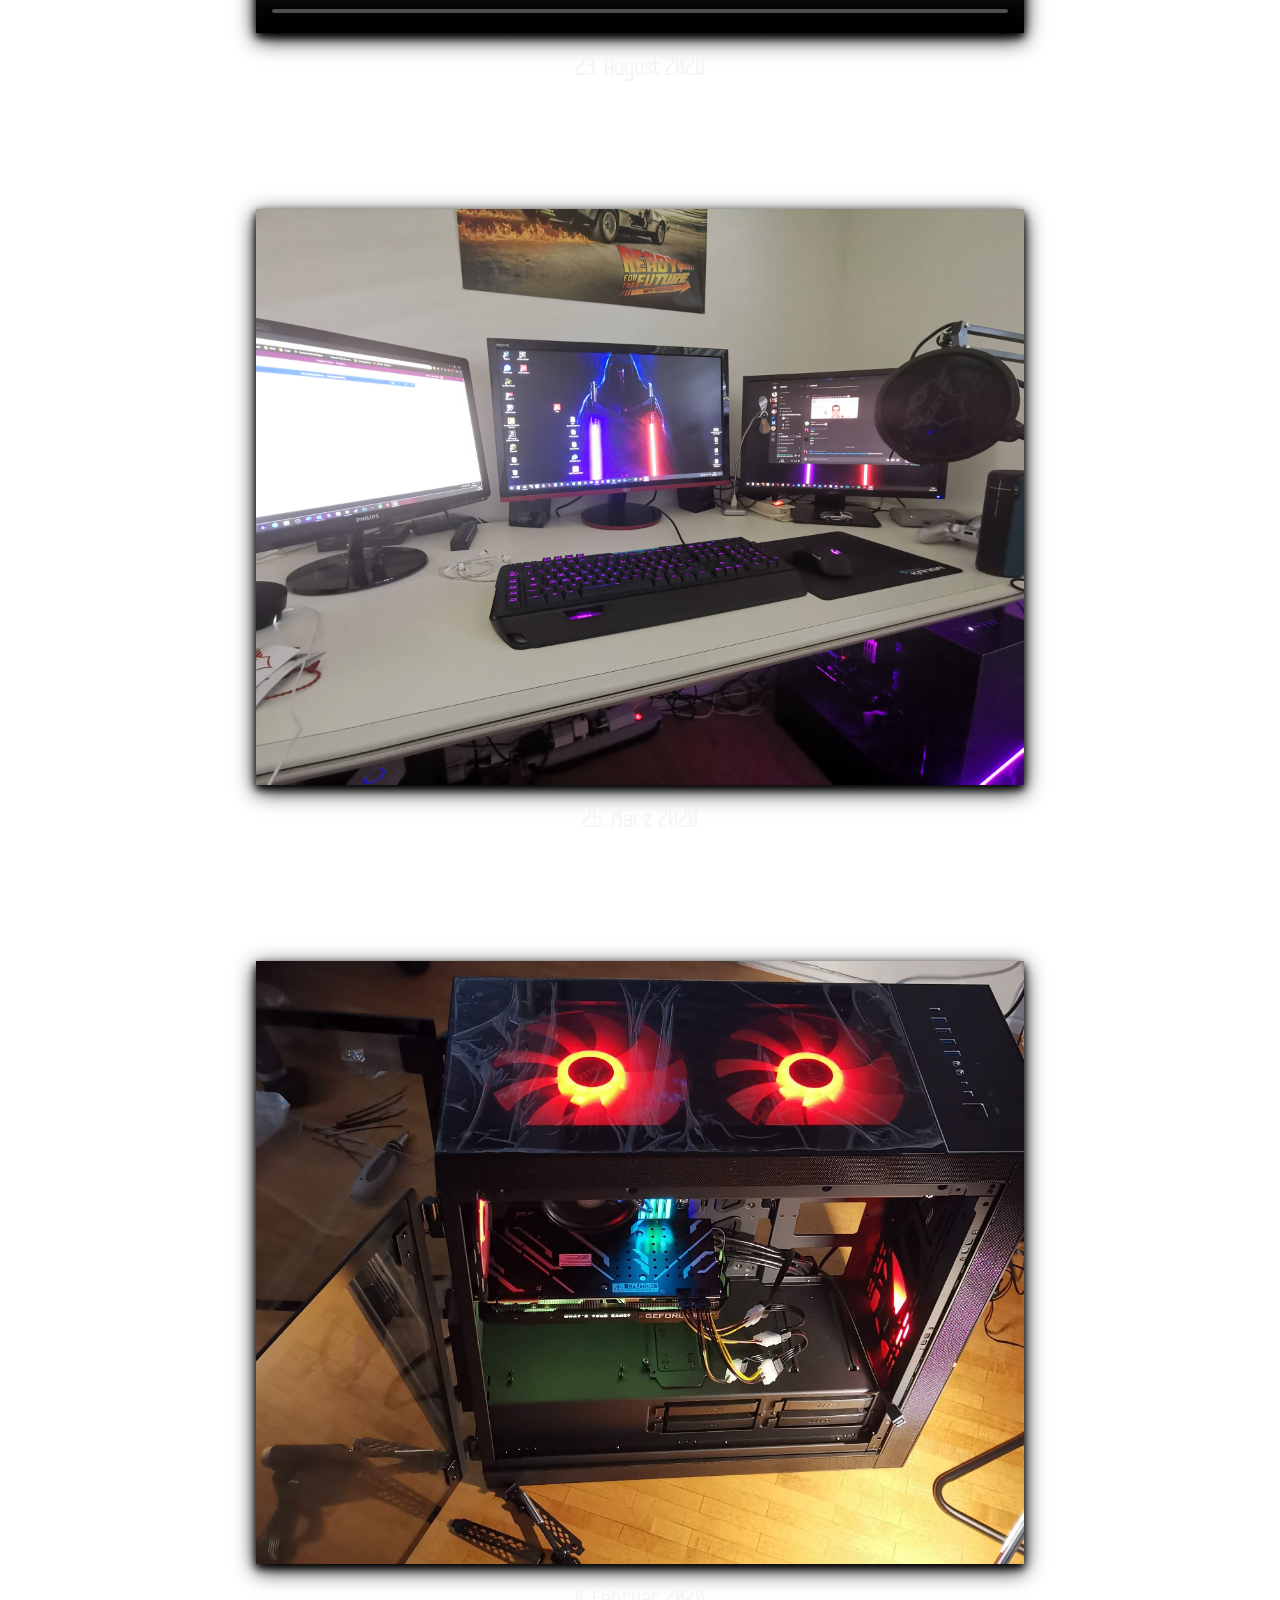
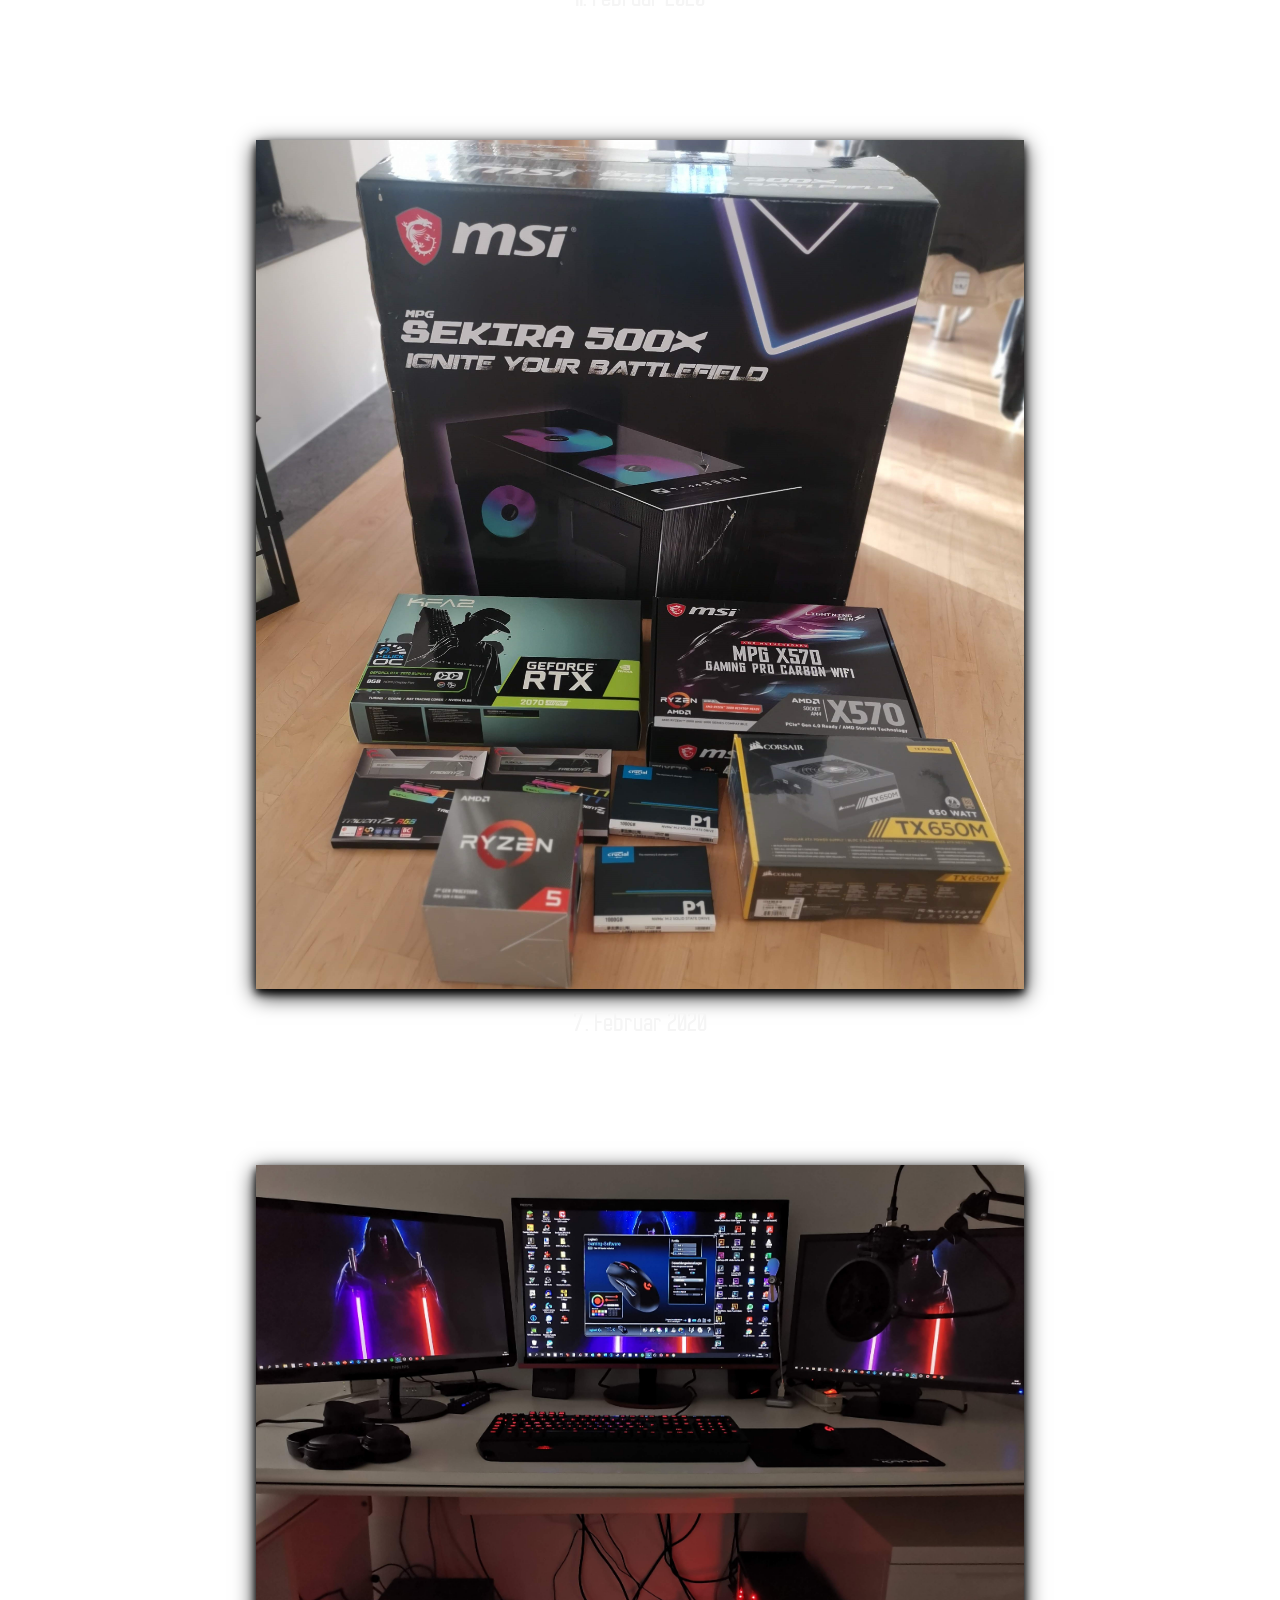
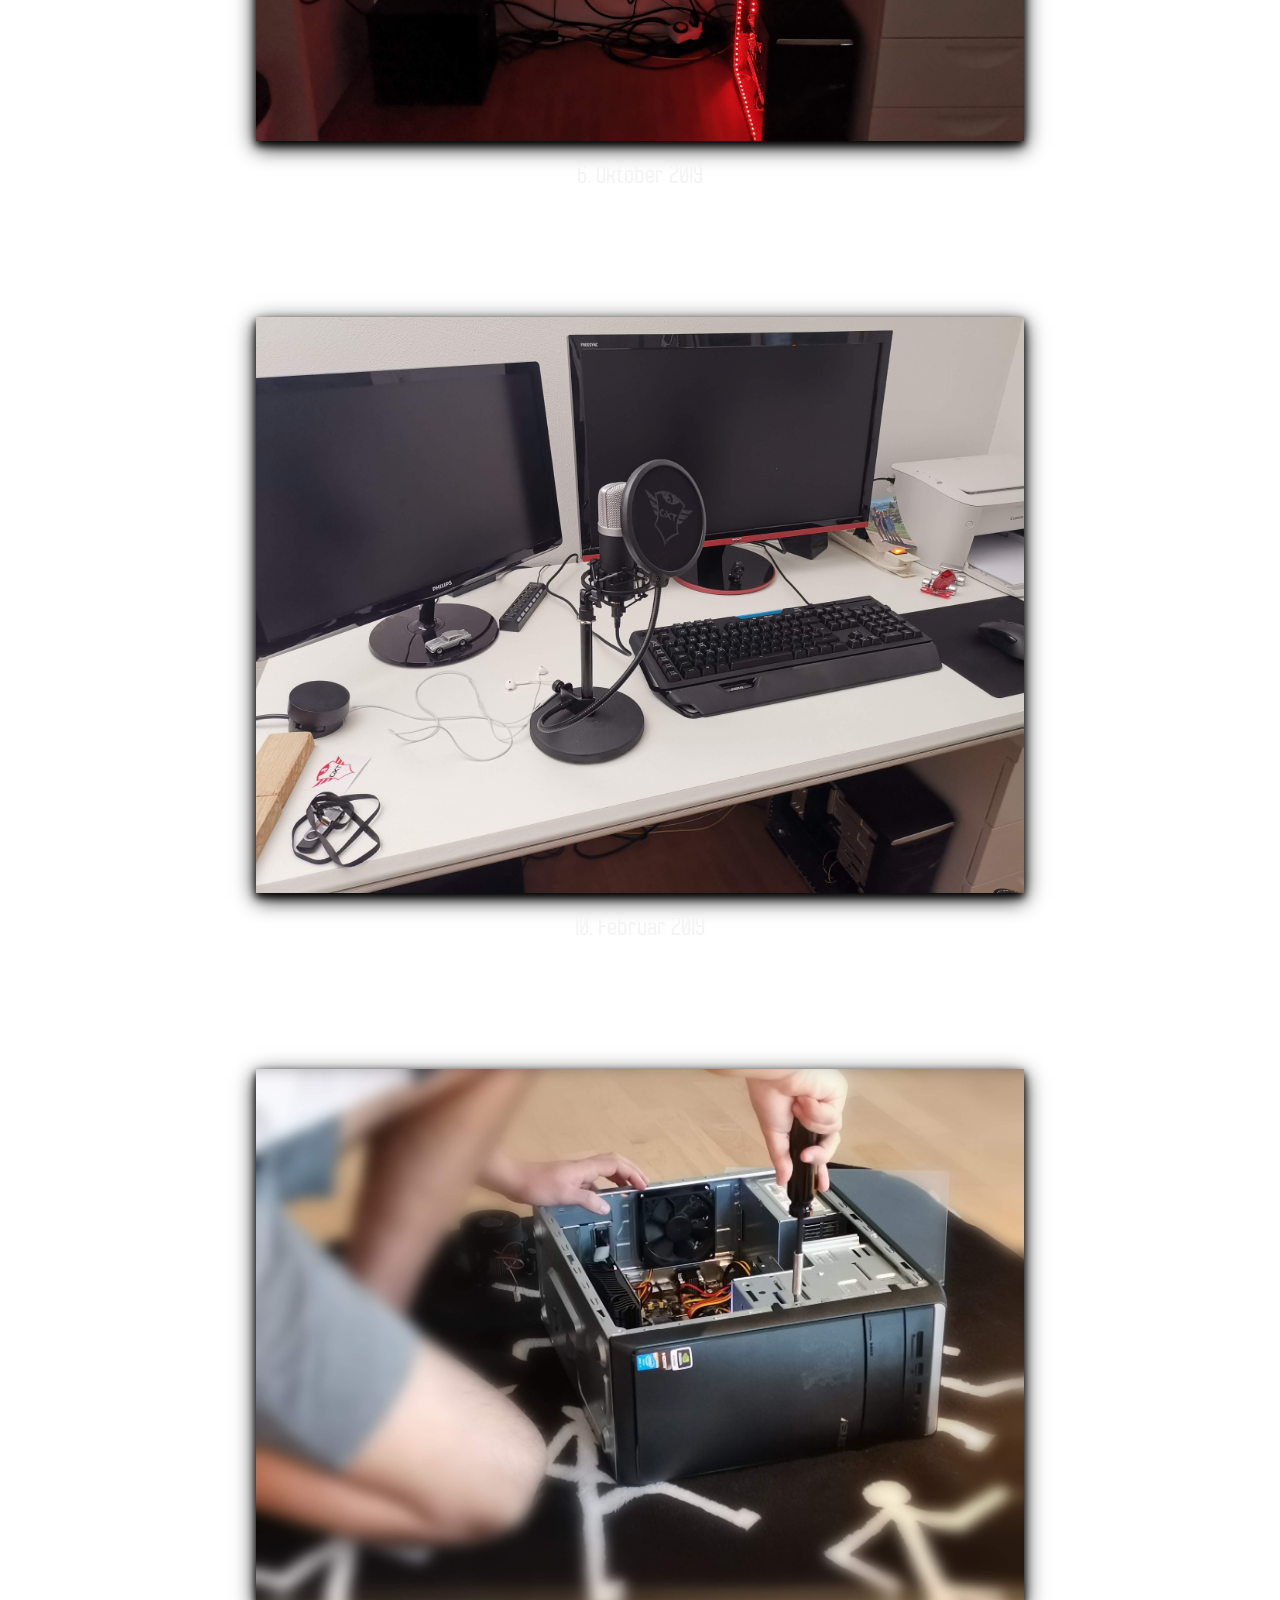
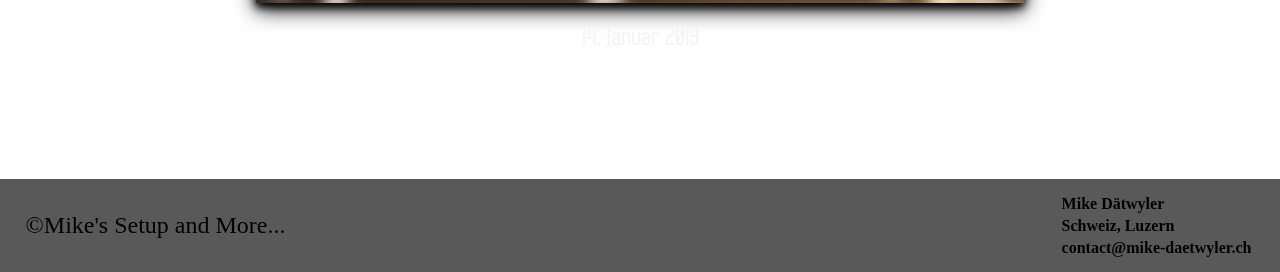
==== commit b91fd945: "changed mail" ====
--- a/index.html
+++ b/index.html
@@ -181,7 +181,7 @@
                 <td>Schweiz, Luzern</td>
             </tr>
             <tr>
-                <td>gaming_md@bluewin.ch</td>
+                <td>contact@mike-daetwyler.ch</td>
             </tr>
         </table>
 
